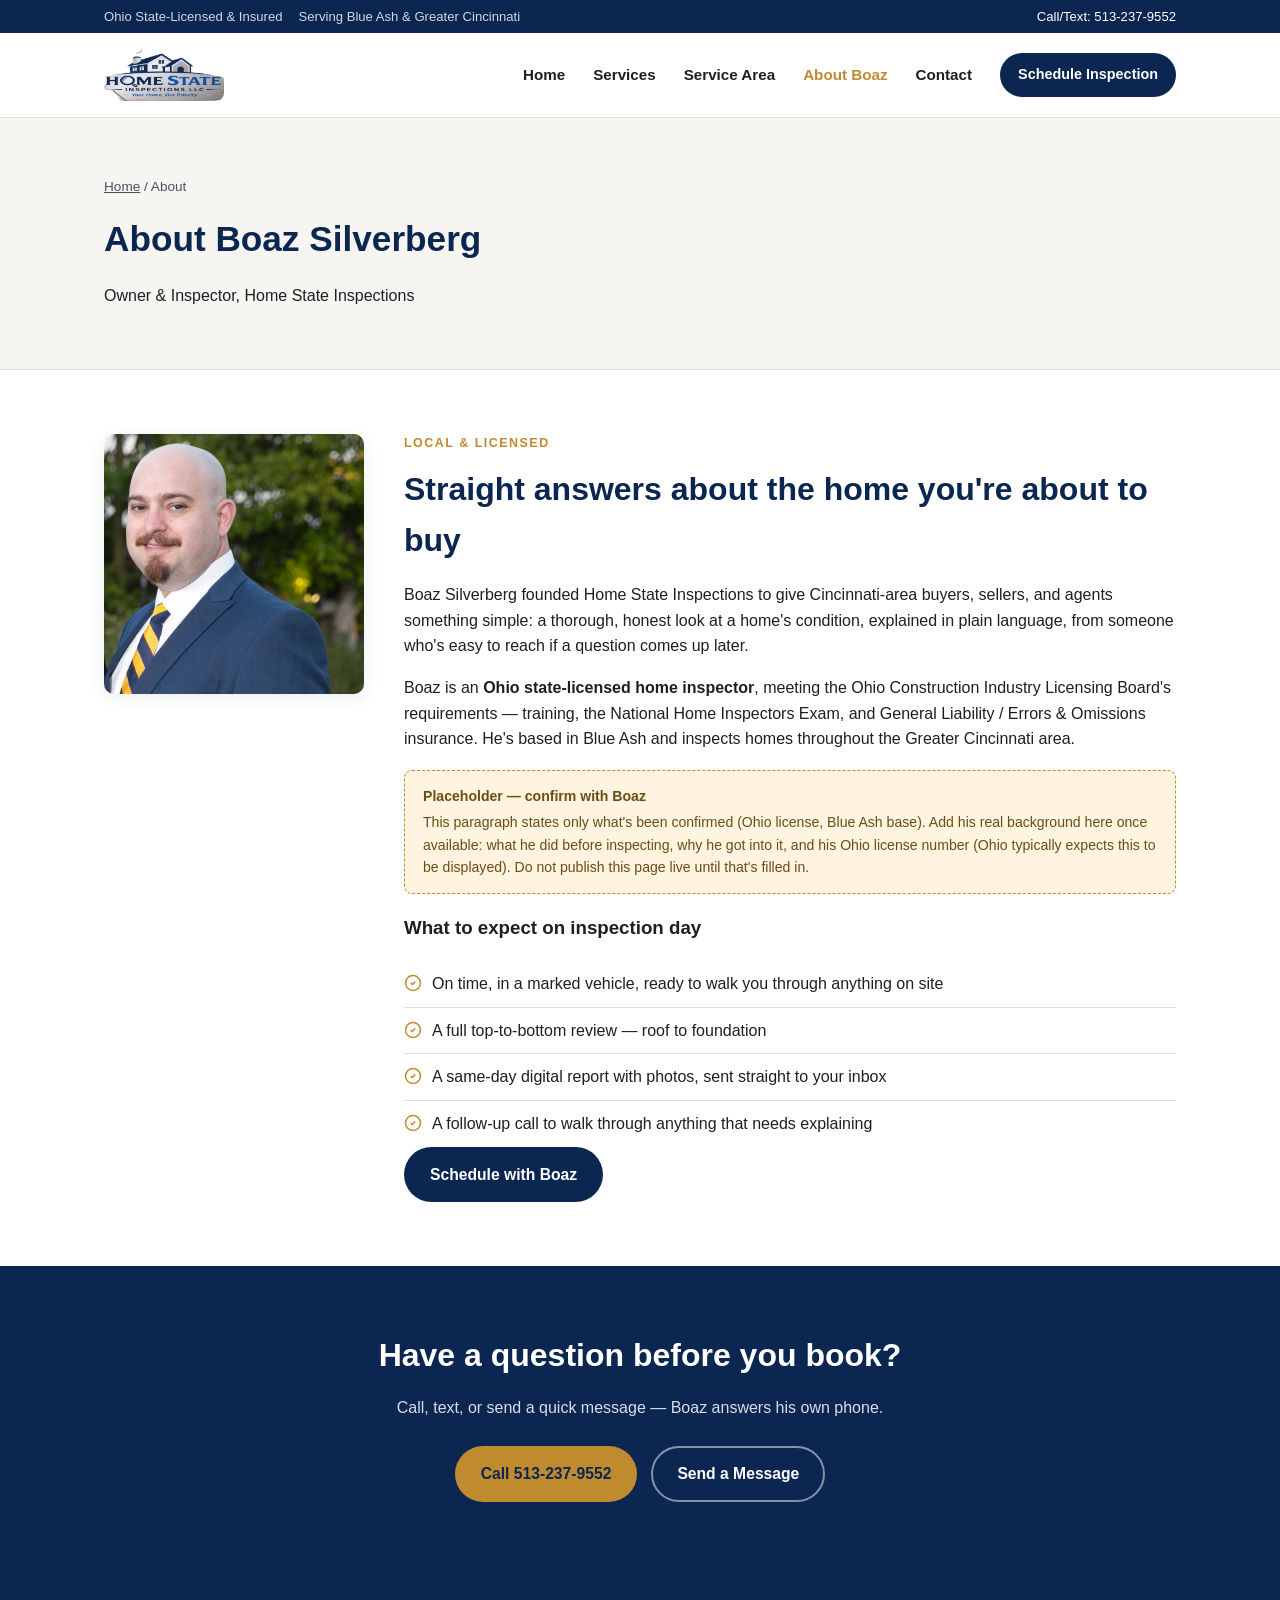
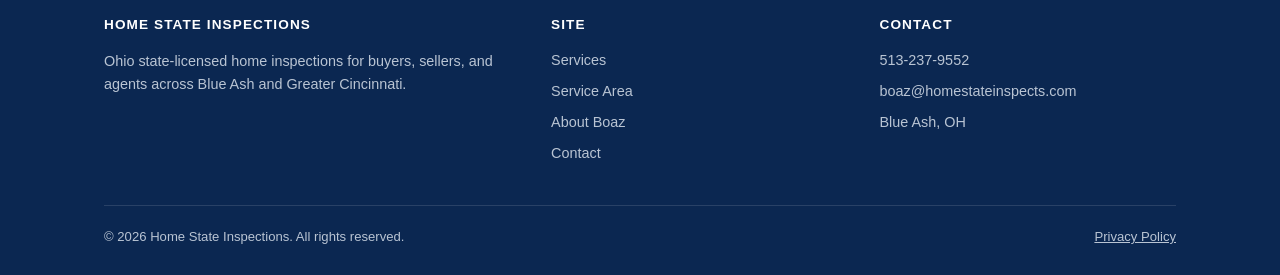
==== about.html @ 4efac41d "Initial site build: Home State Inspections Replaces the near-empty homestateinspects.com placeholder" ====
<!DOCTYPE html>
<html lang="en">
<head>
<meta charset="UTF-8">
<meta name="viewport" content="width=device-width, initial-scale=1.0">
<title>About Boaz Silverberg | Home State Inspections</title>
<meta name="description" content="Meet Boaz Silverberg, the Ohio state-licensed home inspector behind Home State Inspections, based in Blue Ash and serving the Greater Cincinnati area.">
<link rel="canonical" href="https://homestateinspects.com/about.html">
<link rel="stylesheet" href="style.css?v=1">
</head>
<body>
<a class="skip-link" href="#main">Skip to content</a>

<div class="top-bar">
  <div class="container">
    <div class="trust-strip">
      <span>Ohio State-Licensed &amp; Insured</span>
      <span>Serving Blue Ash &amp; Greater Cincinnati</span>
    </div>
    <a href="tel:+15132379552">Call/Text: 513-237-9552</a>
  </div>
</div>

<header class="site-header">
  <div class="header-inner">
    <a href="index.html" class="logo">
      <img src="logo-transparent.png" alt="Home State Inspections LLC" width="822" height="357">
    </a>
    <button class="nav-toggle" aria-expanded="false" aria-controls="main-nav" aria-label="Toggle menu">
      <span></span>
    </button>
    <nav class="main-nav" id="main-nav">
      <a href="index.html">Home</a>
      <a href="services.html">Services</a>
      <a href="service-area.html">Service Area</a>
      <a href="about.html" aria-current="page">About Boaz</a>
      <a href="contact.html">Contact</a>
      <a href="https://goisn.net/isn-homestate/online-scheduler/9c5191d9-7c6e-11f1-bdcb-0a63506e1b9d" class="nav-cta">Schedule Inspection</a>
    </nav>
  </div>
</header>

<main id="main">

  <section class="page-hero">
    <div class="container">
      <p class="breadcrumb"><a href="index.html">Home</a> / About</p>
      <h1>About Boaz Silverberg</h1>
      <p>Owner &amp; Inspector, Home State Inspections</p>
    </div>
  </section>

  <section>
    <div class="container bio-layout">
      <div>
        <img class="bio-portrait" src="boaz.jpg" alt="Boaz Silverberg, owner and inspector at Home State Inspections">
      </div>
      <div>
        <p class="eyebrow">Local &amp; Licensed</p>
        <h2 class="section-title" style="margin-top:0;">Straight answers about the home you're about to buy</h2>
        <p>Boaz Silverberg founded Home State Inspections to give Cincinnati-area buyers, sellers, and agents something simple: a thorough, honest look at a home's condition, explained in plain language, from someone who's easy to reach if a question comes up later.</p>
        <p>Boaz is an <strong>Ohio state-licensed home inspector</strong>, meeting the Ohio Construction Industry Licensing Board's requirements &mdash; training, the National Home Inspectors Exam, and General Liability / Errors &amp; Omissions insurance. He's based in Blue Ash and inspects homes throughout the Greater Cincinnati area.</p>
        <div class="todo-flag">
          <strong>Placeholder &mdash; confirm with Boaz</strong>
          This paragraph states only what's been confirmed (Ohio license, Blue Ash base). Add his real background here once available: what he did before inspecting, why he got into it, and his Ohio license number (Ohio typically expects this to be displayed). Do not publish this page live until that's filled in.
        </div>
        <h3>What to expect on inspection day</h3>
        <ul class="checklist">
          <li><svg width="18" height="18" viewBox="0 0 24 24" fill="none" stroke="currentColor" stroke-width="2"><path d="M9 12l2 2 4-4"/><circle cx="12" cy="12" r="10"/></svg> On time, in a marked vehicle, ready to walk you through anything on site</li>
          <li><svg width="18" height="18" viewBox="0 0 24 24" fill="none" stroke="currentColor" stroke-width="2"><path d="M9 12l2 2 4-4"/><circle cx="12" cy="12" r="10"/></svg> A full top-to-bottom review &mdash; roof to foundation</li>
          <li><svg width="18" height="18" viewBox="0 0 24 24" fill="none" stroke="currentColor" stroke-width="2"><path d="M9 12l2 2 4-4"/><circle cx="12" cy="12" r="10"/></svg> A same-day digital report with photos, sent straight to your inbox</li>
          <li><svg width="18" height="18" viewBox="0 0 24 24" fill="none" stroke="currentColor" stroke-width="2"><path d="M9 12l2 2 4-4"/><circle cx="12" cy="12" r="10"/></svg> A follow-up call to walk through anything that needs explaining</li>
        </ul>
        <a class="btn btn-navy" href="https://goisn.net/isn-homestate/online-scheduler/9c5191d9-7c6e-11f1-bdcb-0a63506e1b9d">Schedule with Boaz</a>
      </div>
    </div>
  </section>

  <section class="cta-band">
    <div class="container">
      <h2 class="section-title">Have a question before you book?</h2>
      <p>Call, text, or send a quick message &mdash; Boaz answers his own phone.</p>
      <div class="hero-actions" style="justify-content:center;">
        <a class="btn btn-primary" href="tel:+15132379552">Call 513-237-9552</a>
        <a class="btn btn-outline" href="contact.html#quote">Send a Message</a>
      </div>
    </div>
  </section>

</main>

<footer class="site-footer">
  <div class="container">
    <div class="footer-grid">
      <div>
        <h4>Home State Inspections</h4>
        <p>Ohio state-licensed home inspections for buyers, sellers, and agents across Blue Ash and Greater Cincinnati.</p>
      </div>
      <div>
        <h4>Site</h4>
        <ul>
          <li><a href="services.html">Services</a></li>
          <li><a href="service-area.html">Service Area</a></li>
          <li><a href="about.html">About Boaz</a></li>
          <li><a href="contact.html">Contact</a></li>
        </ul>
      </div>
      <div>
        <h4>Contact</h4>
        <ul>
          <li><a href="tel:+15132379552">513-237-9552</a></li>
          <li><a href="mailto:boaz@homestateinspects.com">boaz@homestateinspects.com</a></li>
          <li>Blue Ash, OH</li>
        </ul>
      </div>
    </div>
    <div class="footer-bottom">
      <span>&copy; <span id="year"></span> Home State Inspections. All rights reserved.</span>
      <a href="privacy-policy.html">Privacy Policy</a>
    </div>
  </div>
</footer>

<script src="script.js?v=1"></script>
</body>
</html>
---- style.css ----
/* Home State Inspections — shared stylesheet */

:root {
  --navy: #0b2751; /* matches the real logo's navy, sampled from logo.png */
  --navy-light: #123a72;
  --gold: #c08a2e; /* deliberately not the logo's blue — gold reads as a distinct UI accent (buttons, hovers) against the navy, where blue-on-navy had too little contrast */
  --gold-light: #d9a445;
  --paper: #f7f5f1;
  --white: #ffffff;
  --ink: #1c1f24;
  --ink-soft: #4a5160;
  --border: #e2ded4;
  --success-bg: #eef6ee;
  --radius: 10px;
  --shadow: 0 4px 18px rgba(20, 39, 63, 0.08);
  --max-width: 1120px;
}

* { box-sizing: border-box; }

html { scroll-behavior: smooth; }

body {
  margin: 0;
  font-family: -apple-system, BlinkMacSystemFont, "Segoe UI", Roboto, Helvetica, Arial, sans-serif;
  color: var(--ink);
  background: var(--white);
  line-height: 1.6;
}

img { max-width: 100%; display: block; }

a { color: var(--navy-light); }

.container {
  max-width: var(--max-width);
  margin: 0 auto;
  padding: 0 24px;
}

/* Skip link */
.skip-link {
  position: absolute;
  left: -9999px;
  top: 0;
  background: var(--gold);
  color: var(--navy);
  padding: 10px 16px;
  z-index: 1000;
  font-weight: 600;
  border-radius: 0 0 6px 0;
}
.skip-link:focus { left: 0; }

/* Header */
.site-header {
  position: sticky;
  top: 0;
  z-index: 500;
  background: var(--white);
  border-bottom: 1px solid var(--border);
}

.header-inner {
  display: flex;
  align-items: center;
  justify-content: space-between;
  padding: 16px 24px;
  max-width: var(--max-width);
  margin: 0 auto;
}

.logo {
  display: flex;
  align-items: center;
  text-decoration: none;
  line-height: 1.1;
}

.logo img {
  height: 52px;
  width: auto;
  border-radius: 8px;
}

/* Hero icon — decorative house/inspection line art, used instead of the real logo here since the logo's dark navy doesn't read against the hero's dark navy background */
.hero-icon { margin-bottom: 18px; }

.main-nav {
  display: flex;
  align-items: center;
  gap: 28px;
}

.main-nav a {
  text-decoration: none;
  color: var(--ink);
  font-weight: 600;
  font-size: 0.95rem;
  white-space: nowrap;
}

.main-nav a:hover,
.main-nav a[aria-current="page"] { color: var(--gold); }

.nav-cta {
  background: var(--navy);
  color: var(--white) !important;
  padding: 10px 18px;
  border-radius: 999px;
  font-size: 0.9rem !important;
}
.nav-cta:hover { background: var(--gold); color: var(--navy) !important; }

.nav-toggle {
  display: none;
  background: none;
  border: 1px solid var(--border);
  border-radius: 8px;
  padding: 8px 10px;
  cursor: pointer;
}
.nav-toggle span,
.nav-toggle span::before,
.nav-toggle span::after {
  display: block;
  width: 20px;
  height: 2px;
  background: var(--navy);
  position: relative;
  transition: 0.2s;
}
.nav-toggle span::before { content: ""; position: absolute; top: -6px; }
.nav-toggle span::after { content: ""; position: absolute; top: 6px; }

@media (max-width: 860px) {
  .main-nav {
    position: absolute;
    top: 100%;
    left: 0;
    right: 0;
    background: var(--white);
    border-bottom: 1px solid var(--border);
    flex-direction: column;
    align-items: stretch;
    gap: 0;
    display: none;
    box-shadow: var(--shadow);
  }
  .main-nav.open { display: flex; }
  .main-nav a { padding: 14px 24px; border-top: 1px solid var(--border); }
  .nav-cta { border-radius: 0; text-align: center; }
  .nav-toggle { display: block; }
}

/* Top bar */
.top-bar {
  background: var(--navy);
  color: #cfd8e3;
  font-size: 0.82rem;
}
.top-bar .container {
  display: flex;
  justify-content: space-between;
  align-items: center;
  padding: 6px 24px;
  gap: 12px;
  flex-wrap: wrap;
}
.top-bar a { color: #fff; text-decoration: none; }
.top-bar a:hover { color: var(--gold-light); }
.trust-strip {
  display: flex;
  gap: 16px;
  flex-wrap: wrap;
}

/* Hero */
.hero {
  background: linear-gradient(160deg, var(--navy) 0%, var(--navy-light) 100%);
  color: var(--white);
  padding: 72px 0 64px;
}
.hero .container {
  display: grid;
  grid-template-columns: 1.1fr 0.9fr;
  gap: 40px;
  align-items: center;
}
.hero h1 {
  font-size: clamp(1.9rem, 4vw, 2.7rem);
  line-height: 1.15;
  margin: 0 0 16px;
}
.hero h1 em {
  font-style: normal;
  color: var(--gold-light);
}
.hero p.lede {
  font-size: 1.1rem;
  color: #d7dee8;
  max-width: 46ch;
  margin: 0 0 28px;
}
.hero-actions { display: flex; gap: 14px; flex-wrap: wrap; }

.badge-row {
  display: flex;
  gap: 22px;
  margin-top: 32px;
  flex-wrap: wrap;
}
.badge-row .badge {
  display: flex;
  align-items: center;
  gap: 8px;
  font-size: 0.88rem;
  color: #e4e9f0;
}
.badge svg { flex-shrink: 0; }

.hero-card {
  background: var(--white);
  color: var(--ink);
  border-radius: var(--radius);
  padding: 28px;
  box-shadow: var(--shadow);
}
.hero-card h2 { margin-top: 0; font-size: 1.15rem; color: var(--navy); }
.hero-card ul { padding-left: 20px; margin: 16px 0; }
.hero-card li { margin-bottom: 8px; }

@media (max-width: 900px) {
  .hero .container { grid-template-columns: 1fr; }
}

/* Buttons */
.btn {
  display: inline-flex;
  align-items: center;
  gap: 8px;
  padding: 13px 24px;
  border-radius: 999px;
  font-weight: 700;
  text-decoration: none;
  font-size: 0.98rem;
  border: 2px solid transparent;
  cursor: pointer;
}
.btn-primary { background: var(--gold); color: var(--navy); }
.btn-primary:hover { background: var(--gold-light); }
.btn-outline { border-color: rgba(255,255,255,0.5); color: var(--white); }
.btn-outline:hover { border-color: var(--white); background: rgba(255,255,255,0.08); }
.btn-navy { background: var(--navy); color: var(--white); }
.btn-navy:hover { background: var(--navy-light); }

/* Sections */
section { padding: 64px 0; }
.section-alt { background: var(--paper); }
.eyebrow {
  text-transform: uppercase;
  letter-spacing: 0.12em;
  font-size: 0.78rem;
  font-weight: 700;
  color: var(--gold);
  margin: 0 0 10px;
}
h2.section-title {
  font-size: clamp(1.5rem, 3vw, 2rem);
  color: var(--navy);
  margin: 0 0 14px;
}
.section-intro { max-width: 62ch; color: var(--ink-soft); margin-bottom: 36px; }

/* Cards grid */
.grid {
  display: grid;
  gap: 24px;
}
.grid-3 { grid-template-columns: repeat(3, 1fr); }
.grid-2 { grid-template-columns: repeat(2, 1fr); }
@media (max-width: 860px) {
  .grid-3, .grid-2 { grid-template-columns: 1fr; }
}

.card {
  background: var(--white);
  border: 1px solid var(--border);
  border-radius: var(--radius);
  padding: 26px;
}
.card h3 {
  margin-top: 0;
  color: var(--navy);
  font-size: 1.08rem;
}
.card-icon {
  width: 44px;
  height: 44px;
  border-radius: 10px;
  background: rgba(192, 138, 46, 0.12);
  display: flex;
  align-items: center;
  justify-content: center;
  margin-bottom: 14px;
}

/* Checklist */
.checklist { list-style: none; padding: 0; margin: 0; }
.checklist li {
  display: flex;
  gap: 10px;
  padding: 10px 0;
  border-bottom: 1px solid var(--border);
}
.checklist li:last-child { border-bottom: none; }
.checklist svg { flex-shrink: 0; margin-top: 3px; color: var(--gold); }

/* CTA band */
.cta-band {
  background: var(--navy);
  color: var(--white);
  text-align: center;
}
.cta-band h2 { color: var(--white); }
.cta-band p { color: #d7dee8; max-width: 56ch; margin: 0 auto 26px; }

/* About / bio */
.bio-layout {
  display: grid;
  grid-template-columns: 260px 1fr;
  gap: 40px;
  align-items: start;
}
@media (max-width: 780px) {
  .bio-layout { grid-template-columns: 1fr; }
}
.bio-portrait {
  aspect-ratio: 1 / 1;
  width: 100%;
  object-fit: cover;
  border-radius: var(--radius);
  box-shadow: var(--shadow);
}

/* Placeholder notice (dev-only visual flag, remove before go-live) */
.todo-flag {
  background: #fff4e0;
  border: 1px dashed #c08a2e;
  border-radius: 8px;
  padding: 14px 18px;
  font-size: 0.88rem;
  color: #6b4d15;
  margin: 18px 0;
}
.todo-flag strong { display: block; margin-bottom: 4px; }

/* Service area list */
.area-list {
  display: grid;
  grid-template-columns: repeat(3, 1fr);
  gap: 10px 24px;
  list-style: none;
  padding: 0;
  margin: 0;
}
.area-list li {
  padding: 8px 0;
  border-bottom: 1px solid var(--border);
  font-size: 0.96rem;
}
@media (max-width: 700px) {
  .area-list { grid-template-columns: repeat(2, 1fr); }
}

/* Contact */
.contact-grid {
  display: grid;
  grid-template-columns: 1fr 1fr;
  gap: 32px;
}
@media (max-width: 780px) {
  .contact-grid { grid-template-columns: 1fr; }
}
.contact-method {
  display: flex;
  gap: 14px;
  align-items: flex-start;
  padding: 18px 0;
  border-bottom: 1px solid var(--border);
}
.contact-method:last-child { border-bottom: none; }
.contact-method .icon {
  width: 40px; height: 40px;
  border-radius: 10px;
  background: rgba(20, 39, 63, 0.06);
  display: flex; align-items: center; justify-content: center;
  flex-shrink: 0;
}
.contact-method h3 { margin: 0 0 4px; font-size: 1rem; color: var(--navy); }
.contact-method a { text-decoration: none; font-weight: 600; }

/* Footer */
.site-footer {
  background: var(--navy);
  color: #b9c4d3;
  padding: 48px 0 28px;
  font-size: 0.9rem;
}
.footer-grid {
  display: grid;
  grid-template-columns: 1.4fr 1fr 1fr;
  gap: 32px;
  margin-bottom: 32px;
}
@media (max-width: 780px) {
  .footer-grid { grid-template-columns: 1fr; }
}
.footer-grid h4 {
  color: var(--white);
  font-size: 0.85rem;
  text-transform: uppercase;
  letter-spacing: 0.08em;
  margin: 0 0 14px;
}
.footer-grid ul { list-style: none; padding: 0; margin: 0; }
.footer-grid li { margin-bottom: 8px; }
.footer-grid a { color: #b9c4d3; text-decoration: none; }
.footer-grid a:hover { color: var(--gold-light); }
.footer-bottom {
  border-top: 1px solid rgba(255,255,255,0.12);
  padding-top: 20px;
  display: flex;
  justify-content: space-between;
  flex-wrap: wrap;
  gap: 10px;
  font-size: 0.82rem;
}
.footer-bottom a { color: #b9c4d3; }

/* Sr-only */
.sr-only {
  position: absolute;
  width: 1px; height: 1px;
  padding: 0; margin: -1px;
  overflow: hidden;
  clip: rect(0,0,0,0);
  white-space: nowrap;
  border: 0;
}

/* Page hero (interior pages) */
.page-hero {
  background: var(--paper);
  border-bottom: 1px solid var(--border);
  padding: 44px 0;
}
.page-hero h1 { color: var(--navy); margin: 0 0 10px; font-size: clamp(1.6rem, 3.4vw, 2.2rem); }
.breadcrumb { font-size: 0.85rem; color: var(--ink-soft); }
.breadcrumb a { color: var(--ink-soft); }

.two-col {
  display: grid;
  grid-template-columns: 1fr 1fr;
  gap: 40px;
  align-items: start;
}
@media (max-width: 860px) {
  .two-col { grid-template-columns: 1fr; }
}
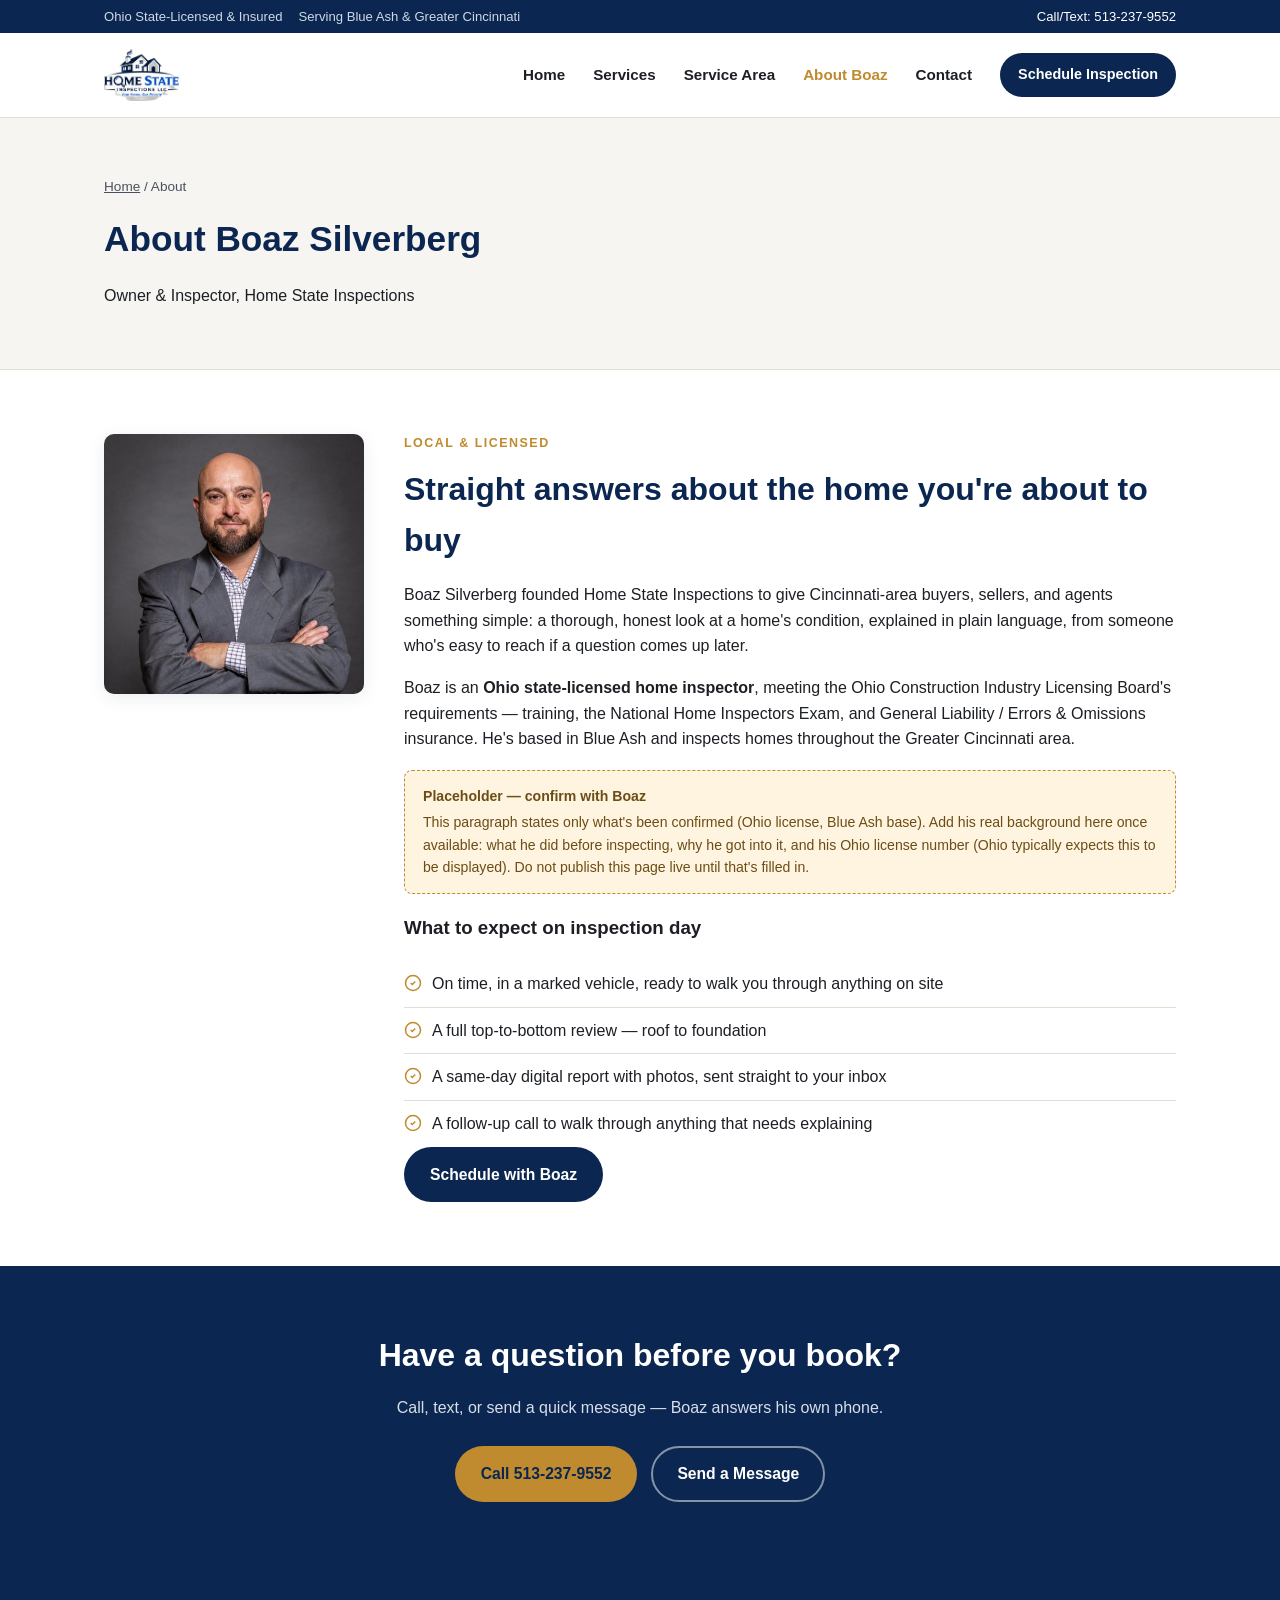
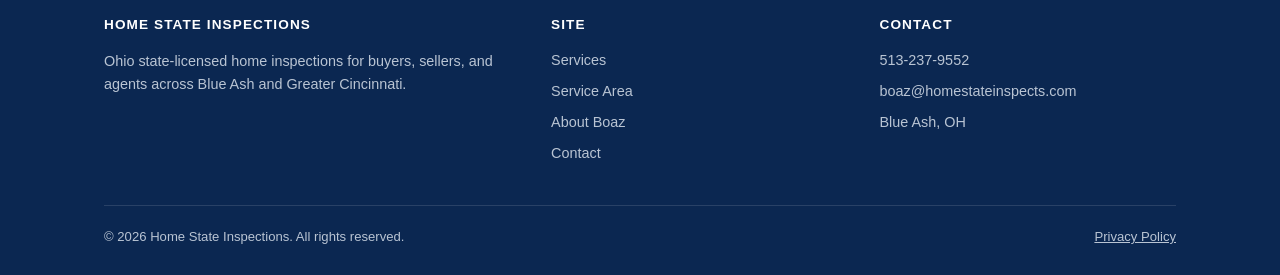
==== commit 9c366c09: "Replace logo and headshot with real assets from Boaz Boaz's original logo file was a screenshot; thi" ====
--- a/about.html
+++ b/about.html
@@ -24,7 +24,7 @@
 <header class="site-header">
   <div class="header-inner">
     <a href="index.html" class="logo">
-      <img src="logo-transparent.png" alt="Home State Inspections LLC" width="822" height="357">
+      <img src="logo-transparent.png" alt="Home State Inspections LLC" width="1299" height="900">
     </a>
     <button class="nav-toggle" aria-expanded="false" aria-controls="main-nav" aria-label="Toggle menu">
       <span></span>
